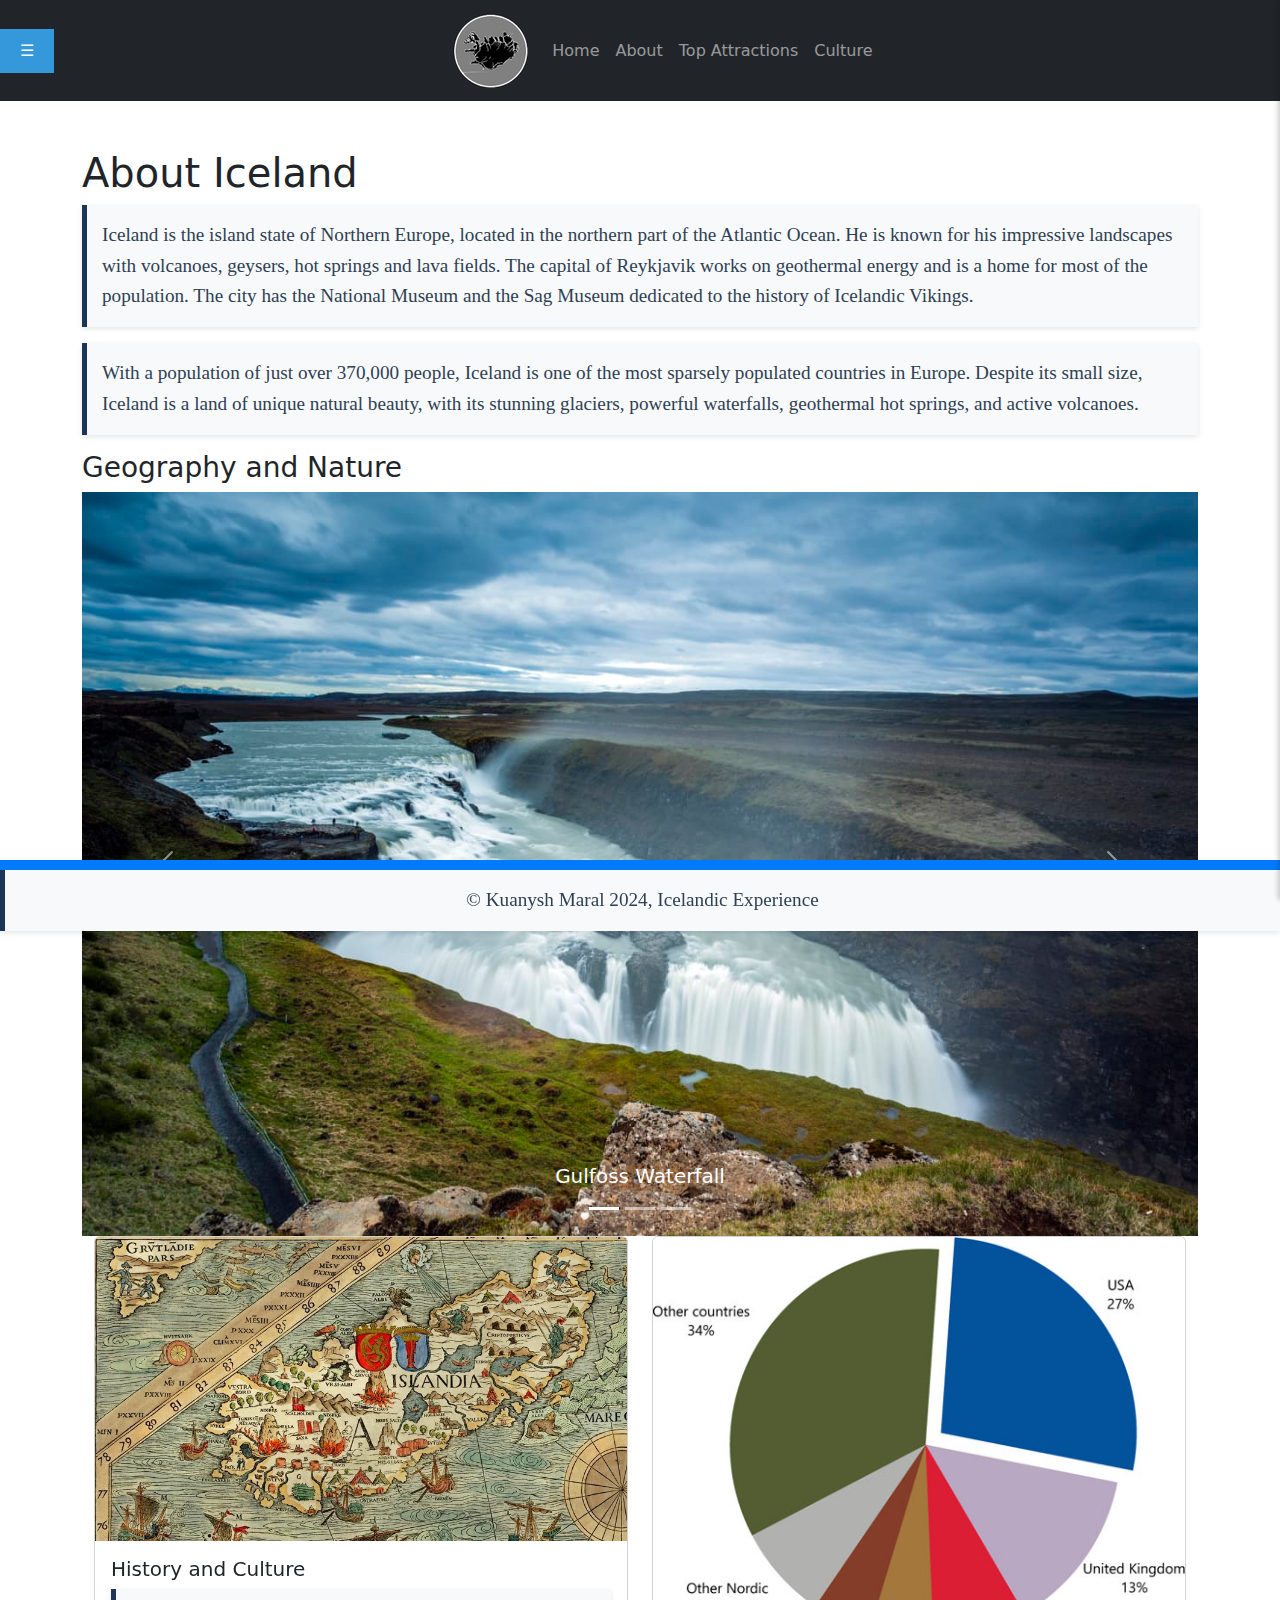
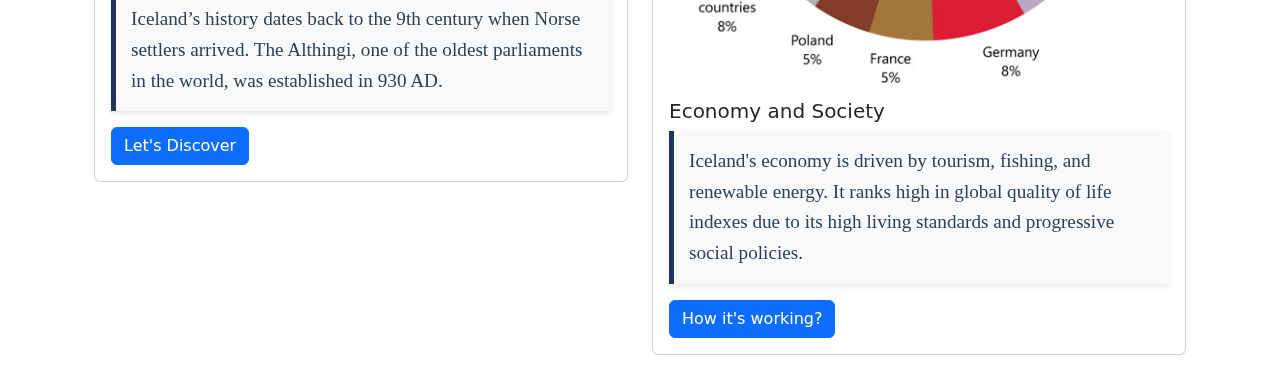
==== about.html @ 0911bb9d "Add files via upload" ====
<!DOCTYPE html>
<html lang="en">
<head>
    <meta charset="UTF-8">
    <meta name="viewport" content="width=device-width, initial-scale=1.0">
    <title>About Section</title>
    <link href="styles/common_style.css" rel="stylesheet" />
    <link href="https://cdn.jsdelivr.net/npm/bootstrap@5.1.3/dist/css/bootstrap.min.css" rel="stylesheet">
</head>
<body>
    <!-- Navbar -->
    <nav id="navbar" class="navbar navbar-expand-lg navbar-dark bg-dark">
        <!-- Toggle Button -->
        <button class="toggle-button" id="toggle-panel">☰</button>
        <div class="container-fluid justify-content-center">
            <a class="navbar-brand" href="index.html" id="logo">
                <img src="iceland_logo.png" class="d-inline-block align-top" alt="Logo">
            </a>
            <button class="navbar-toggler" type="button" data-bs-toggle="collapse" data-bs-target="#navbarSupportedContent" aria-controls="navbarSupportedContent" aria-expanded="false" aria-label="Toggle navigation">
                <span class="navbar-toggler-icon"></span>
            </button>

            <div id="navcol-1" class="collapse navbar-collapse flex-grow-0">
                <ul class="navbar-nav text-center">
                    <li class="nav-item"><a class="nav-link" href="index.html">Home</a></li>
                    <li class="nav-item"><a class="nav-link" href="about.html">About</a></li>
                    <li class="nav-item"><a class="nav-link" href="top.html">Top Attractions</a></li>
                    <li class="nav-item"><a class="nav-link" href="culture.html">Culture</a></li>
                </ul>
            </div>
        </div>
    </nav>

    <!-- Side Panel -->
    <div class="side-panel" id="sidePanel">
        <h4 class="text-center mt-3">User Panel</h4>
        <div class="d-flex flex-column align-items-center mt-4">
            <button id="toggle-mode" class="btn btn-outline-secondary mb-3">Toggle Dark Mode</button>
            <span id="welcome-message" class="text-secondary fw-bold mb-3"></span> <!-- Welcome message -->
            <button id="login" class="btn btn-outline-primary mb-2">Login</button>
            <button id="register" class="btn btn-outline-success mb-2">Sign Up</button>
            <button id="logout" class="btn btn-outline-danger mb-2" style="display: none;">Logout</button>
        </div>
    </div>

    <!-- Login Modal -->
    <div class="modal fade" id="loginModal" tabindex="-1" aria-labelledby="loginModalLabel" aria-hidden="true">
        <div class="modal-dialog">
            <div class="modal-content">
                <div class="modal-header">
                    <h5 class="modal-title" id="loginModalLabel">Login</h5>
                    <button type="button" class="btn-close" data-bs-dismiss="modal" aria-label="Close"></button>
                </div>
                <div class="modal-body">
                    <div>
                        <input type="text" id="login-username" placeholder="Enter Username" class="form-control">
                        <div class="error-message" style="color: red;"></div> <!-- Ошибка для Username -->
                    </div>
                    <div class="mt-3">
                        <input type="password" id="login-password" placeholder="Enter Password" class="form-control">
                        <div class="error-message" style="color: red;"></div> <!-- Ошибка для Password -->
                    </div>
                </div>
                <div class="modal-footer">
                    <button type="button" class="btn btn-primary" id="confirm-login">Login</button>
                </div>
            </div>
        </div>
    </div>

    <!-- Register Modal -->
    <div class="modal fade" id="registerModal" tabindex="-1" aria-labelledby="registerModalLabel" aria-hidden="true">
        <div class="modal-dialog">
            <div class="modal-content">
                <div class="modal-header">
                    <h5 class="modal-title" id="registerModalLabel">Sign Up</h5>
                    <button type="button" class="btn-close" data-bs-dismiss="modal" aria-label="Close"></button>
                </div>
                <div class="modal-body">
                    <form id="register-form">
                        <div>
                            <input type="text" name="username" id="register-username" placeholder="Enter Username" class="form-control">
                            <div class="error-message" style="color: red;"></div>
                        </div>
                        <div class="mt-3">
                            <input type="email" name="email" id="register-email" placeholder="Enter Email" class="form-control">
                            <div class="error-message" style="color: red;"></div>
                        </div>
                        <div class="mt-3">
                            <input type="password" name="password" id="register-password" placeholder="Enter Password" class="form-control">
                            <div class="error-message" style="color: red;"></div>
                        </div>
                        <div class="mt-3">
                            <input type="text" name="phone" id="register-phone" placeholder="Enter Phone (optional)" class="form-control">
                            <div class="error-message" style="color: red;"></div>
                        </div>
                    </form>
                </div>
                <div class="modal-footer">
                    <button type="button" class="btn btn-success" id="confirm-register">Sign Up</button>
                </div>
            </div>
        </div>
    </div>     

    <!-- Main Content -->
    <main class="container mt-5">
        <div class="container-pages">
            <section class="section-screen">
                <h1 class="text-center-black">About Iceland</h1>
                <p>Iceland is the island state of Northern Europe, located in the northern part of the Atlantic Ocean. He is known for his impressive landscapes with volcanoes, geysers, hot springs and lava fields. The capital of Reykjavik works on geothermal energy and is a home for most of the population. The city has the National Museum and the Sag Museum dedicated to the history of Icelandic Vikings.</p>
                
                <p>With a population of just over 370,000 people, Iceland is one of the most sparsely populated countries in Europe. Despite its small size, Iceland is a land of unique natural beauty, with its stunning glaciers, powerful waterfalls, geothermal hot springs, and active volcanoes.</p>
            </section>
            <!--Caurosel Section-->
            <section class="section-screen">
                <h3>Geography and Nature</h3>
                <div id="icelandCarousel" class="carousel slide" data-bs-ride="carousel">
                    <div class="carousel-indicators">
                        <button type="button" data-bs-target="#icelandCarousel" data-bs-slide-to="0" class="active"></button>
                        <button type="button" data-bs-target="#icelandCarousel" data-bs-slide-to="1"></button>
                        <button type="button" data-bs-target="#icelandCarousel" data-bs-slide-to="2"></button>
                    </div>
                    <div class="carousel-inner">
                        <div class="carousel-item active">
                            <img src="images/gulfoss.jpg" class="d-block w-100" alt="Gulfoss Waterfall">
                            <div class="carousel-caption d-none d-md-block">
                                <h5>Gulfoss Waterfall</h5>
                            </div>
                        </div>
                        <div class="carousel-item">
                            <img src="images/northernlights.jpg" class="d-block w-100" alt="Northern Lights">
                            <div class="carousel-caption d-none d-md-block">
                                <h5>Northern Lights</h5>
                            </div>
                        </div>
                        <div class="carousel-item">
                            <img src="images/geysir.jpg" class="d-block w-100" alt="Geysir Geothermal Area">
                            <div class="carousel-caption d-none d-md-block">
                                <h5>Geysir Geothermal Area</h5>
                            </div>
                        </div>
                    </div>
                    <button class="carousel-control-prev" type="button" data-bs-target="#icelandCarousel" data-bs-slide="prev">
                        <span class="carousel-control-prev-icon"></span>
                    </button>
                    <button class="carousel-control-next" type="button" data-bs-target="#icelandCarousel" data-bs-slide="next">
                        <span class="carousel-control-next-icon"></span>
                    </button>
                </div>
            </section>

            <!--Cards Section-->
            <section class="section-screen">
                <div class="container">
                    <div class="row justify-content-center">
                        <!-- Card 1 -->
                        <div class="col-md-6 mb-4">
                            <div class="card">
                                <img src="images/history.jpg" class="card-img-top" alt="history_img">
                                <div class="card-body">
                                    <h5 class="card-title">History and Culture</h5>
                                    <p class="card-text">Iceland’s history dates back to the 9th century when Norse settlers arrived. The Althingi, one of the oldest parliaments in the world, was established in 930 AD.</p>
                                    <a href="https://en.wikipedia.org/wiki/History_of_Iceland" class="btn btn-primary">Let's Discover</a>
                                </div>
                            </div>
                        </div>

                        <!-- Card 2 -->
                        <div class="col-md-6 mb-4">
                            <div class="card">
                                <img src="images/economy.jpg" class="card-img-top" alt="economy_img">
                                <div class="card-body">
                                    <h5 class="card-title">Economy and Society</h5>
                                    <p class="card-text">Iceland's economy is driven by tourism, fishing, and renewable energy. It ranks high in global quality of life indexes due to its high living standards and progressive social policies.</p>
                                    <a href="https://en.wikipedia.org/wiki/Economy_of_Iceland" class="btn btn-primary">How it's working?</a>
                                </div>
                            </div>
                        </div>
                    </div>
                </div>
            </section>
        </div>
    </main>

    <footer class="footer">
        <p>&copy; Kuanysh Maral 2024, Icelandic Experience</p>
    </footer>

    <!-- Scripts -->
    <script src="scripts/common.js"></script>
    <script src="https://cdn.jsdelivr.net/npm/bootstrap@5.1.3/dist/js/bootstrap.bundle.min.js"></script>
</body>
</html>
---- styles/common_style.css ----
/* General Reset */
* {
    margin: 0;
    padding: 0;
    box-sizing: border-box;
}

/* Light Mode */
body.light-mode {
    background-color: #f9f9f9;
    color: #333;
}

/* Dark Mode */
body.dark-mode {
    background-color: #333;
    color: #f9f9f9;
}

/* Navbar Styling */
.navbar {
    background-color: #007bff;
    color: #fff;
    padding: 10px 15px;
    text-align: center;
    position: sticky;
    top: 0;
    z-index: 1000;
}

.navbar .navbar-brand {
    color: #fff;
    font-size: 1.2em;
    text-decoration: none;
}

.navbar .navbar-brand:hover {
    color: #ddd;
}

/* Buttons */
button {
    background-color: #007bff;
    color: white;
    border: none;
    padding: 10px 20px;
    font-size: 1em;
    border-radius: 5px;
    cursor: pointer;
    transition: background-color 0.3s;
}

button:hover {
    background-color: #0056b3;
}

/* Светлая тема */
#submit_button {
    color: #343a40;
    border-color: #343a40;
    justify-content: center;
}
#submit_button:hover {
    color: #fff;
    background-color: #575757;
    border-color: #343a40;
}

/* Темная тема */
.dark-mode #submit_button {
    color: #fff;
    border-color: #fff;
}
.dark-mode #submit_button:hover {
    color: #343a40;
    background-color: #fff;
    border-color: #fff;
}

/* Header section background */
.header-section {
    position: fixed;
    top: 0;
    right: 0;
    background-color: #f0f0f0; /* Light background for header section */
    padding: 10px;
    border-bottom-left-radius: 8px;
    box-shadow: 0 4px 8px rgba(0, 0, 0, 0.1);
    display: flex;
    align-items: center;
}

/* Dark mode styles for header section */
.dark-mode .header-section {
    background-color: #333;
    box-shadow: 0 4px 8px rgba(255, 255, 255, 0.1);
}

/* Centered Buttons: distribute space when welcome message is hidden */
.centered-buttons {
    flex: 1;
    text-align: center;
}

/* Individual Button Styles */
#toggle-mode, #logout, #login, #register {
    margin-left: 10px;
    padding: 5px 10px;
    font-size: 0.9em;
}

/* Welcome message styling */
#welcome-message {
    background-color: #e0e0e0; /* Background for welcome message */
    color: #333;
    padding: 5px 10px;
    border-radius: 5px;
    margin-left: 10px;
    display: inline-block;
}

/* Dark mode styles for welcome message */
.dark-mode #welcome-message {
    background-color: #555;
    color: #f9f9f9;
}

/* Dark mode styles */
.dark-mode #toggle-mode, 
.dark-mode #logout, 
.dark-mode #login, 
.dark-mode #register {
    background-color: #444;
    color: #f9f9f9;
}

.dark-mode div {
    color: #000000;
}

.dark-mode .container text-center {
    color: #f9f9f9;
}

.dark-mode #weather-widget {
    color: #f9f9f9;
}

.dark-mode #Weather-title{
    color: #f9f9f9;
}

/* Hide one button based on login status */
#login {
    display: none; /* Default to hidden, shown when user is logged out */
}

#logout {
    display: none; /* Default to hidden, shown when user is logged in */
}

/* Login Modal */
.modal-content {
    background-color: #fff;
    color: #333;
    padding: 20px;
    border-radius: 5px;
}

.dark-mode .modal-content {
    background-color: #444;
    color: #f9f9f9;
}

.modal-header, .modal-footer {
    border: none;
}

/* Input Fields */
input[type="text"], input[type="email"], input[type="password"], select {
    width: 100%;
    padding: 10px;
    margin-top: 5px;
    margin-bottom: 15px;
    border: 1px solid #ccc;
    border-radius: 5px;
    font-size: 1em;
}

input[type="text"]:focus, input[type="email"]:focus, input[type="password"]:focus, select:focus {
    border-color: #007bff;
    outline: none;
}

/* Alert Box */
.alert {
    background-color: #007bff;
    color: #fff;
    padding: 10px 20px;
    margin-bottom: 20px;
    border-radius: 5px;
}

/* Filter Section */
.filter-section {
    margin: 20px 0;
}

.filter-section label {
    font-weight: bold;
}

.filter-section select {
    width: auto;
    padding: 5px;
}

/* Error messages for form validation */
.input-error {
    border-color: red;
}

.error-message {
    color: red;
    font-size: 0.9em;
    margin-top: 5px;
}

/* Modal Buttons (Login / Register) */
.modal-footer button {
    font-size: 1em;
    padding: 8px 15px;
}

.modal-footer .btn-primary {
    background-color: #007bff;
}

.modal-footer .btn-success {
    background-color: #28a745;
}

.modal-footer .btn-close {
    background-color: #ccc;
}

.modal-footer .btn-primary:hover, 
.modal-footer .btn-success:hover, 
.modal-footer .btn-close:hover {
    opacity: 0.9;
}

/* Footer */
.footer {
    background-color: #007bff;
    color: #fff;
    text-align: center;
    padding: 10px 0;
    position: fixed;
    bottom: 0;
    width: 100%;
    z-index: 10;
    height: 40px;
}

/* Side Panel */
.side-panel {
    position: fixed;
    top: 0;
    right: -250px; /* По умолчанию скрыта, изменено на правую сторону */
    width: 250px;
    height: 100%;
    background-color: #ffffff;
    color: #000000;
    box-shadow: -2px 0 5px rgba(0, 0, 0, 0.2); /* Изменено на тень с правой стороны */
    padding: 20px;
    transition: right 0.3s ease; /* Плавное появление справа */
    z-index: 1001;
}

/* Dark mode for side panel */
.dark-mode .side-panel {
    background-color: #333;
    color: #f9f9f9;
}

/* Side Panel Open State */
.side-panel.open {
    right: 0;
}

/* Fixed Toggle Button */
.toggle-btn {
    position: fixed;
    top: 20px;
    right: 10px; /* Изменено на правую сторону */
    background-color: #007bff;
    color: #fff;
    padding: 10px 15px;
    border: none;
    border-radius: 5px;
    cursor: pointer;
    z-index: 1002;
    transition: background-color 0.3s ease;
}

.toggle-btn:hover {
    background-color: #0056b3;
}

/* Dark mode for toggle button */
.dark-mode .toggle-btn {
    background-color: #444;
}

.dark-mode .toggle-btn:hover {
    background-color: #555;
}

/* Buttons inside the side panel */
.side-panel button {
    display: block;
    margin: 10px 0;
    width: 100%;
    text-align: left;
}

button {
    padding: 10px 20px;
    font-size: 16px;
    border: none;
    background-color: #3498db;
    color: white;
    cursor: pointer;
    border-radius: 5px;
    position: relative;
    overflow: hidden;
    transition: all 0.3s ease;
}

/* Эффект растущей тени */
button:hover {
    box-shadow: 0 4px 15px rgba(0, 0, 0, 0.2);
    transform: scale(1.05);
}

/* Эффект риппл при нажатии */
button:active::after {
    content: '';
    position: absolute;
    top: 50%;
    left: 50%;
    width: 300%;
    height: 300%;
    background: rgba(255, 255, 255, 0.3);
    border-radius: 50%;
    animation: ripple 0.6s linear;
    transform: translate(-50%, -50%);
}

/* Анимация риппл-эффекта */
@keyframes ripple {
    from {
        transform: scale(0);
        opacity: 1;
    }
    to {
        transform: scale(1);
        opacity: 0;
    }
}

p {
    font-family: 'Georgia', serif; /* Шрифт, который передает атмосферу классики */
    font-size: 1.2em; /* Увеличиваем размер шрифта для удобочитаемости */
    color: #2E4053; /* Темно-синий цвет, ассоциирующийся с ледниками и ночным небом */
    line-height: 1.6; /* Увеличенная высота строки для более приятного восприятия текста */
    background-color: #F8F9FA; /* Светлый фон с оттенками белого */
    padding: 15px; /* Немного отступа для лучшего оформления */
    border-left: 5px solid #1D3557; /* Линия слева, напоминающая об Icelandic landscapes (горы, ледники) */
    margin: 20px 0; /* Отступы сверху и снизу для гармоничного размещения */
    box-shadow: 0px 2px 5px rgba(0, 0, 0, 0.1); /* Легкая тень для визуальной отделенности от фона */
}
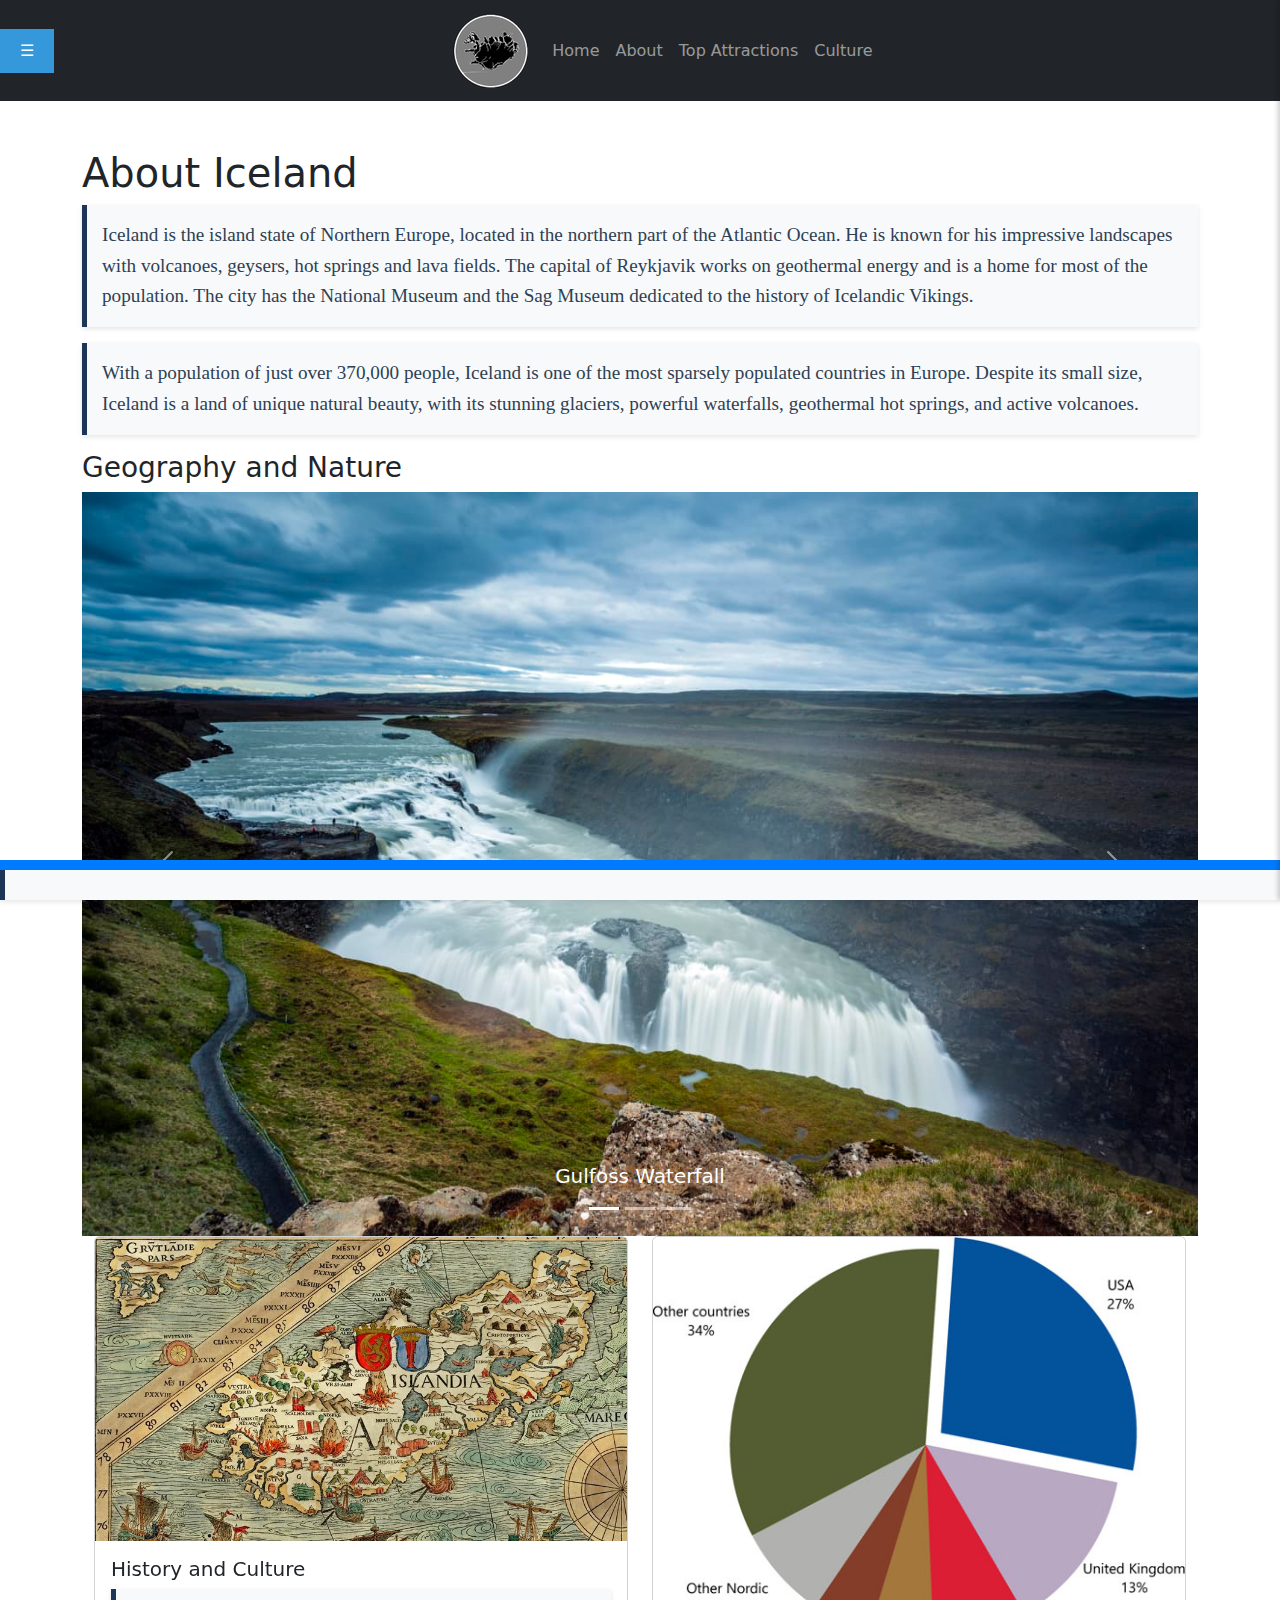
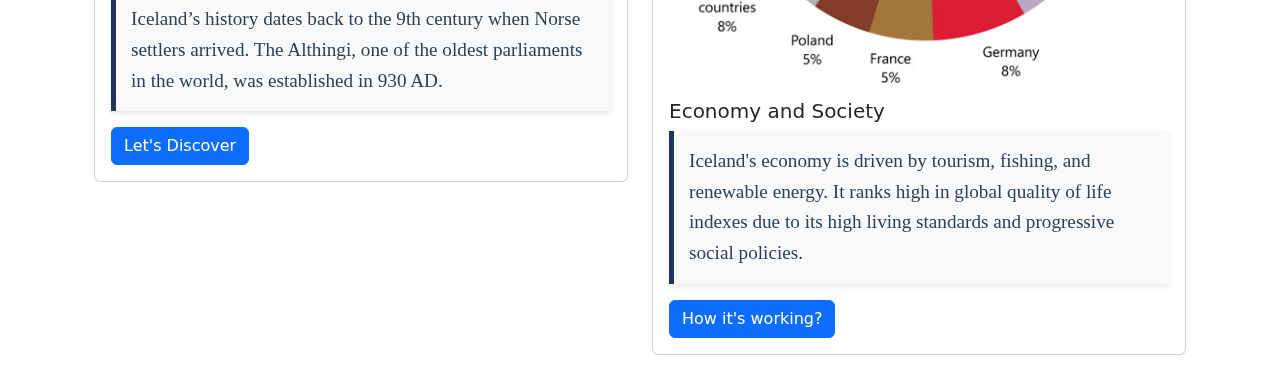
==== commit 1ff38b8b: "Update about.html" ====
--- a/about.html
+++ b/about.html
@@ -184,11 +184,11 @@
     </main>
 
     <footer class="footer">
-        <p>&copy; Kuanysh Maral 2024, Icelandic Experience</p>
+        <p id="footerr>&copy; Kuanysh Maral 2024, Icelandic Experience</p>
     </footer>
 
     <!-- Scripts -->
     <script src="scripts/common.js"></script>
     <script src="https://cdn.jsdelivr.net/npm/bootstrap@5.1.3/dist/js/bootstrap.bundle.min.js"></script>
 </body>
-</html>+</html>
